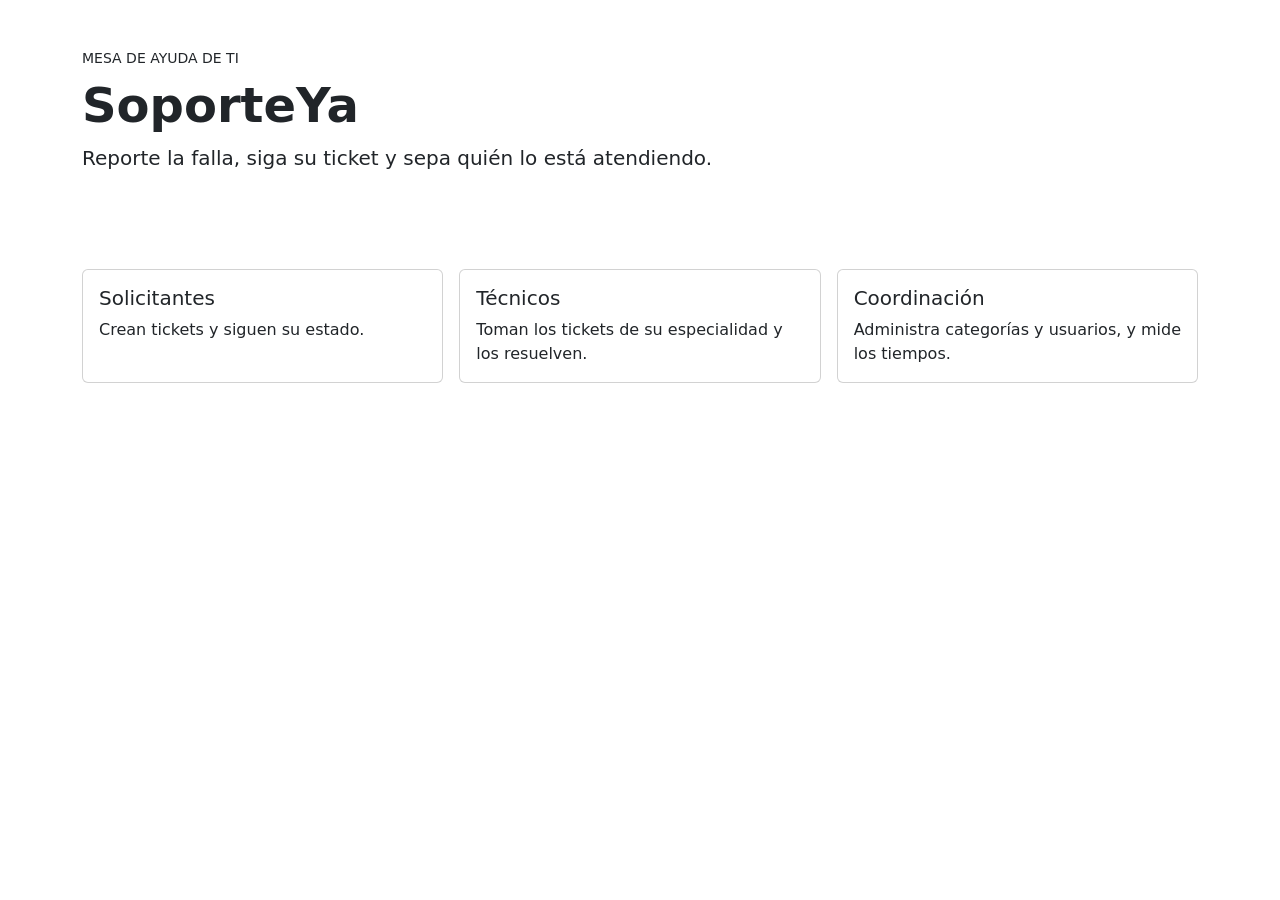
==== target/classes/templates/index.html @ ba1c9aca "feat: Unidad 2, Persistencia avanzada" ====
<!DOCTYPE html>
<html lang="es" xmlns:th="http://www.thymeleaf.org">
<head>
  <meta charset="UTF-8">
  <meta name="viewport" content="width=device-width, initial-scale=1">
  <title>SoporteYa · Mesa de ayuda</title>
  <link rel="stylesheet" href="https://cdn.jsdelivr.net/npm/bootstrap@5.3.3/dist/css/bootstrap.min.css">
  <link rel="stylesheet" th:href="@{/css/soporteya.css}">
</head>
<body>
  <header class="portada py-5">
    <div class="container">
      <p class="text-uppercase small mb-2">Mesa de ayuda de TI</p>
      <h1 class="display-5 fw-bold">SoporteYa</h1>
      <p class="lead mb-0">Reporte la falla, siga su ticket y sepa quién lo está atendiendo.</p>
    </div>
  </header>
  <main class="container my-5">
    <div class="row g-3">
      <div class="col-md-4"><div class="card card-body h-100"><h2 class="h5">Solicitantes</h2><p class="mb-0">Crean tickets y siguen su estado.</p></div></div>
      <div class="col-md-4"><div class="card card-body h-100"><h2 class="h5">Técnicos</h2><p class="mb-0">Toman los tickets de su especialidad y los resuelven.</p></div></div>
      <div class="col-md-4"><div class="card card-body h-100"><h2 class="h5">Coordinación</h2><p class="mb-0">Administra categorías y usuarios, y mide los tiempos.</p></div></div>
    </div>
  </main>
</body>
</html>
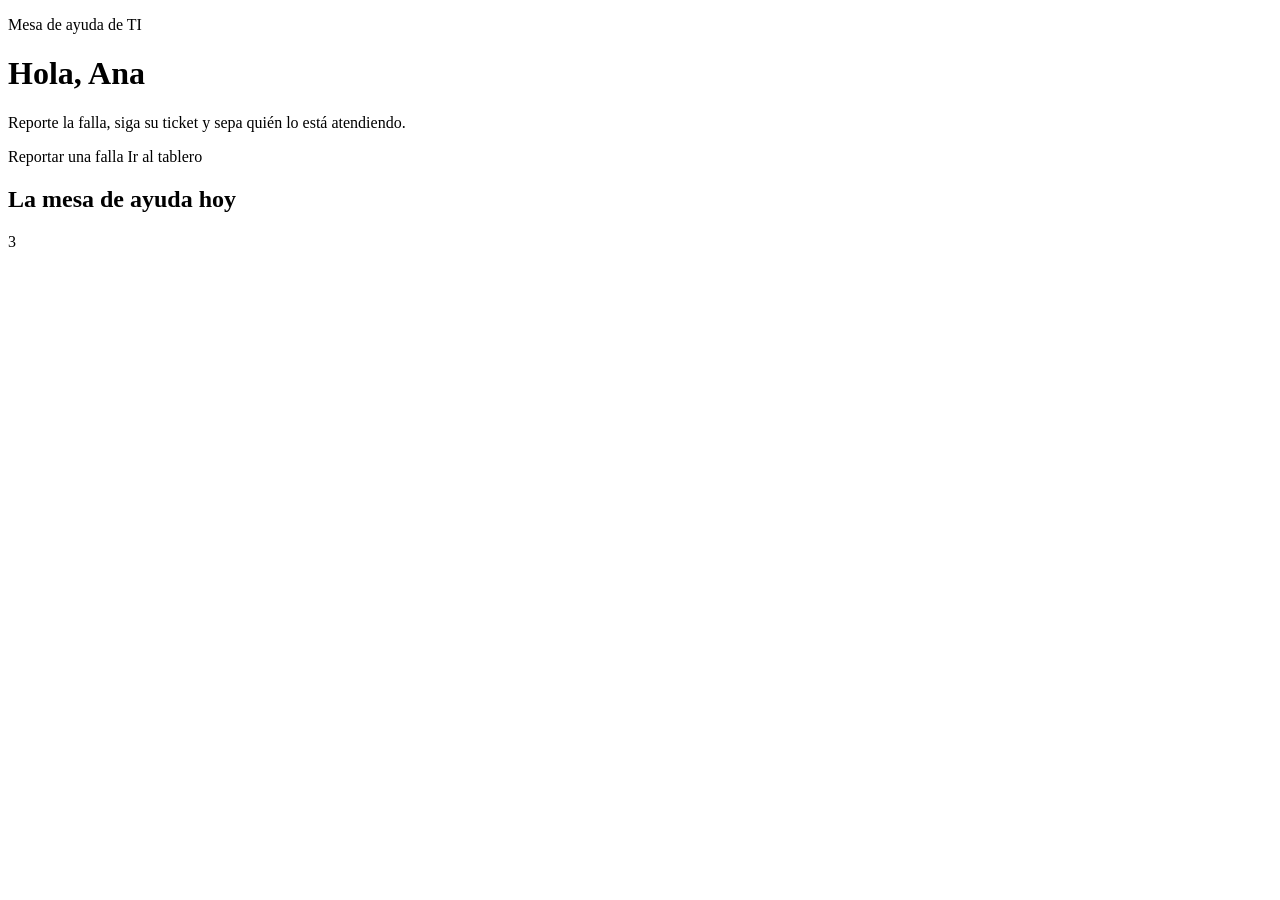
==== commit 45c83075: "feat: Unidad 3, Vistas profesionales" ====
--- a/target/classes/templates/index.html
+++ b/target/classes/templates/index.html
@@ -1,26 +1,33 @@
 <!DOCTYPE html>
 <html lang="es" xmlns:th="http://www.thymeleaf.org">
-<head>
-  <meta charset="UTF-8">
-  <meta name="viewport" content="width=device-width, initial-scale=1">
-  <title>SoporteYa · Mesa de ayuda</title>
-  <link rel="stylesheet" href="https://cdn.jsdelivr.net/npm/bootstrap@5.3.3/dist/css/bootstrap.min.css">
-  <link rel="stylesheet" th:href="@{/css/soporteya.css}">
-</head>
+<head th:replace="~{fragmentos :: head('Mesa de ayuda')}">
+    <title>Mesa de ayuda</title>
+  </head>
 <body>
+  <nav th:replace="~{fragmentos :: menu('inicio')}"></nav>
+
   <header class="portada py-5">
     <div class="container">
       <p class="text-uppercase small mb-2">Mesa de ayuda de TI</p>
-      <h1 class="display-5 fw-bold">SoporteYa</h1>
-      <p class="lead mb-0">Reporte la falla, siga su ticket y sepa quién lo está atendiendo.</p>
+      <h1 class="display-5 fw-bold">Hola, <span th:text="${yo.nombreCompleto}">Ana</span></h1>
+      <p class="lead mb-4">Reporte la falla, siga su ticket y sepa quién lo está atendiendo.</p>
+      <a class="btn btn-light btn-lg" th:href="@{/tickets/nuevo}">Reportar una falla</a>
+      <a class="btn btn-outline-light btn-lg" th:if="${yo.rol.name() != 'SOLICITANTE'}" th:href="@{/tablero}">Ir al tablero</a>
     </div>
   </header>
+
   <main class="container my-5">
+    <h2 class="h5 mb-3">La mesa de ayuda hoy</h2>
     <div class="row g-3">
-      <div class="col-md-4"><div class="card card-body h-100"><h2 class="h5">Solicitantes</h2><p class="mb-0">Crean tickets y siguen su estado.</p></div></div>
-      <div class="col-md-4"><div class="card card-body h-100"><h2 class="h5">Técnicos</h2><p class="mb-0">Toman los tickets de su especialidad y los resuelven.</p></div></div>
-      <div class="col-md-4"><div class="card card-body h-100"><h2 class="h5">Coordinación</h2><p class="mb-0">Administra categorías y usuarios, y mide los tiempos.</p></div></div>
+      <div class="col-6 col-md" th:each="c : ${conteos}">
+        <div class="card card-body text-center h-100">
+          <div class="display-6 fw-bold" th:text="${c.cantidad}">3</div>
+          <span th:replace="~{fragmentos :: estado(${c.estado})}"></span>
+        </div>
+      </div>
     </div>
   </main>
+
+  <th:block th:replace="~{fragmentos :: pie}"></th:block>
 </body>
 </html>
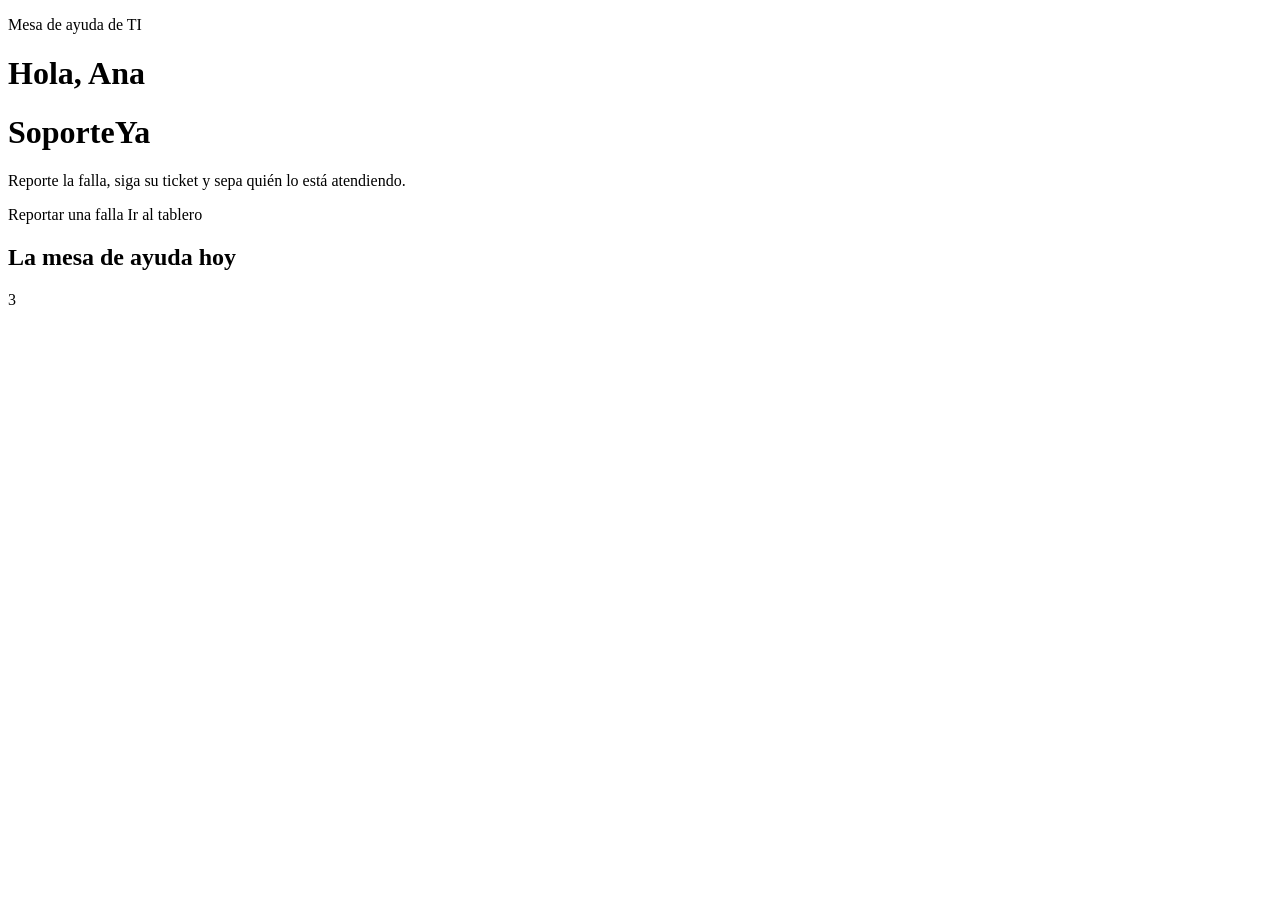
==== commit 06c0d1d8: "feat: Unidad 4, Seguridad" ====
--- a/target/classes/templates/index.html
+++ b/target/classes/templates/index.html
@@ -1,22 +1,22 @@
 <!DOCTYPE html>
-<html lang="es" xmlns:th="http://www.thymeleaf.org">
-<head th:replace="~{fragmentos :: head('Mesa de ayuda')}">
-    <title>Mesa de ayuda</title>
-  </head>
+<html lang="es" xmlns:th="http://www.thymeleaf.org"
+      xmlns:sec="http://www.thymeleaf.org/extras/spring-security">
+<head th:replace="~{fragmentos :: head('Mesa de ayuda)}"><title>Mesa de ayuda</title></head>
 <body>
   <nav th:replace="~{fragmentos :: menu('inicio')}"></nav>
 
   <header class="portada py-5">
     <div class="container">
       <p class="text-uppercase small mb-2">Mesa de ayuda de TI</p>
-      <h1 class="display-5 fw-bold">Hola, <span th:text="${yo.nombreCompleto}">Ana</span></h1>
+      <h1 class="display-5 fw-bold" sec:authorize="isAuthenticated()">Hola, <span th:text="${yo.nombreCompleto}">Ana</span></h1>
+      <h1 class="display-5 fw-bold" sec:authorize="isAnonymous()">SoporteYa</h1>
       <p class="lead mb-4">Reporte la falla, siga su ticket y sepa quién lo está atendiendo.</p>
       <a class="btn btn-light btn-lg" th:href="@{/tickets/nuevo}">Reportar una falla</a>
-      <a class="btn btn-outline-light btn-lg" th:if="${yo.rol.name() != 'SOLICITANTE'}" th:href="@{/tablero}">Ir al tablero</a>
+      <a class="btn btn-outline-light btn-lg" sec:authorize="hasAnyRole('TECNICO', 'COORDINADOR')" th:href="@{/tablero}">Ir al tablero</a>
     </div>
   </header>
 
-  <main class="container my-5">
+  <main class="container my-5" sec:authorize="isAuthenticated()">
     <h2 class="h5 mb-3">La mesa de ayuda hoy</h2>
     <div class="row g-3">
       <div class="col-6 col-md" th:each="c : ${conteos}">
